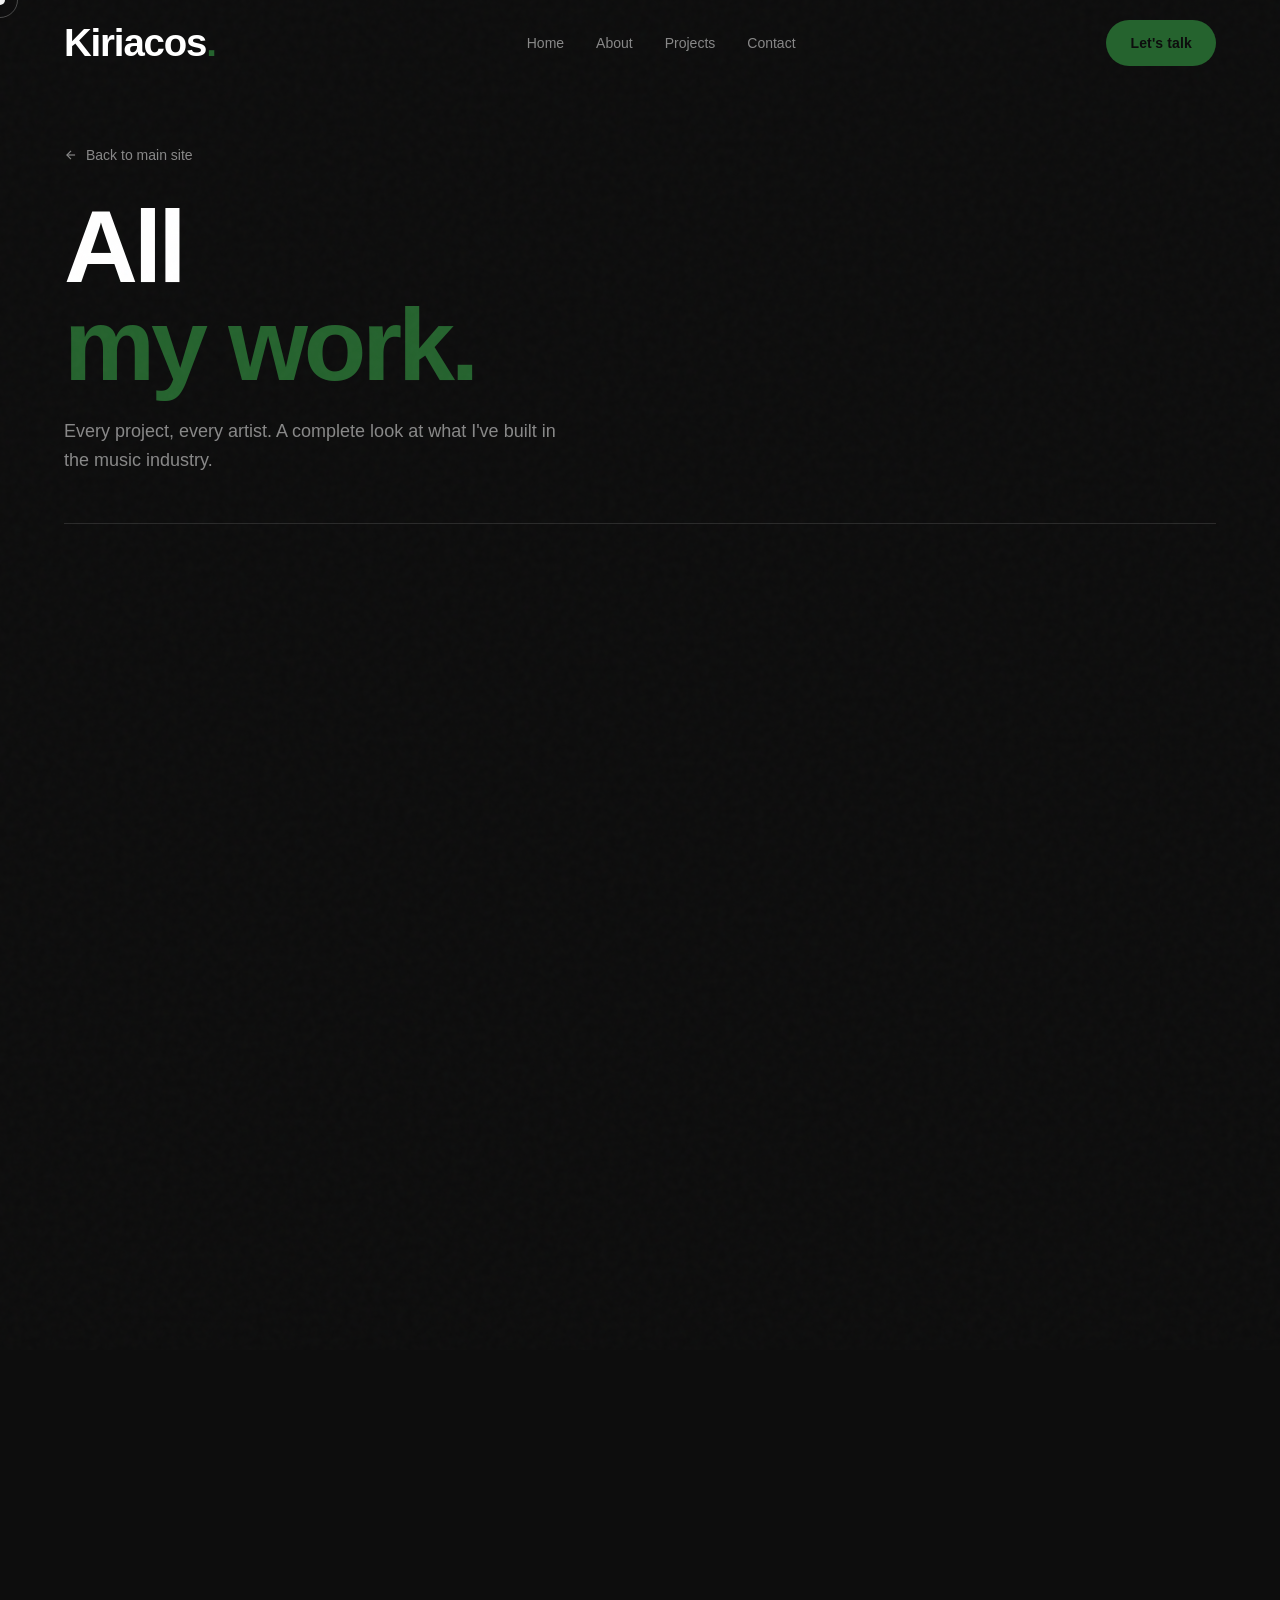
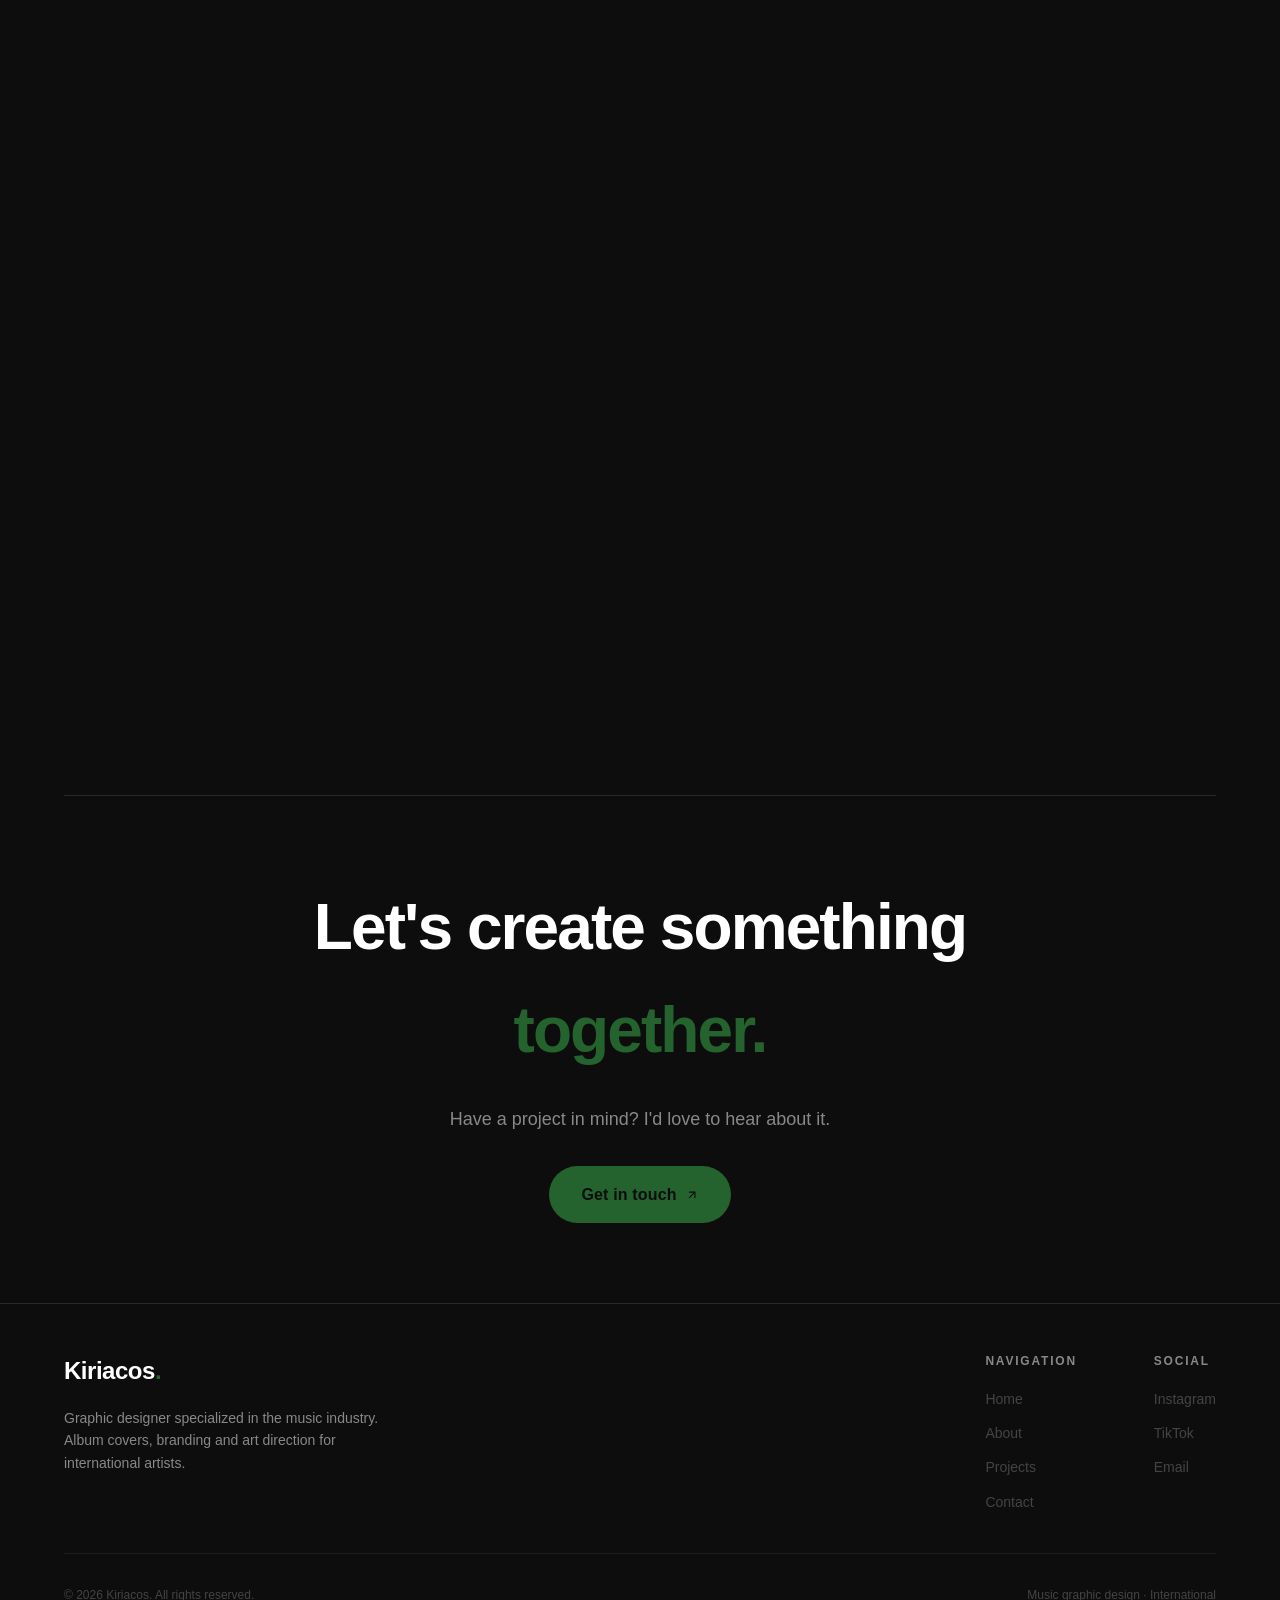
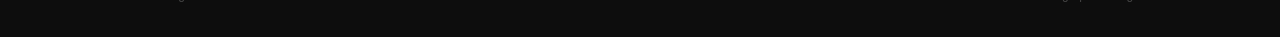
==== work.html @ 5cec8c2b "feat: major structural redesign — full English site + clients grid + work page - Language: full site" ====
<!DOCTYPE html>
<html lang="en">
<head>
  <meta charset="UTF-8" />
  <meta name="viewport" content="width=device-width, initial-scale=1.0" />
  <title>All My Work — Kiriacos</title>
  <meta name="description" content="Complete portfolio of Kiriacos — all album covers, branding systems and art direction for music artists." />

  <!-- CSS -->
  <link rel="stylesheet" href="css/reset.css" />
  <link rel="stylesheet" href="css/variables.css" />
  <link rel="stylesheet" href="css/base.css" />
  <link rel="stylesheet" href="css/components.css" />
  <link rel="stylesheet" href="css/navbar.css" />
  <link rel="stylesheet" href="css/footer.css" />
  <link rel="stylesheet" href="css/work.css" />
</head>
<body>

  <div class="noise" aria-hidden="true"></div>
  <div class="cursor" id="cursor" aria-hidden="true"></div>
  <div class="cursor-ring" id="cursorRing" aria-hidden="true"></div>

  <!-- ═══════════════════════════════════════
       NAVBAR
  ═══════════════════════════════════════ -->
  <header class="navbar" id="navbar" role="banner">
    <div class="container navbar-inner">
      <a href="index.html" class="navbar-logo" aria-label="Kiriacos — Home">
        Kiriacos<span>.</span>
      </a>

      <nav class="navbar-links" aria-label="Main navigation">
        <a href="index.html#home" class="navbar-link">Home</a>
        <a href="index.html#about" class="navbar-link">About</a>
        <a href="index.html#projects" class="navbar-link">Projects</a>
        <a href="index.html#contact" class="navbar-link">Contact</a>
      </nav>

      <div class="navbar-cta">
        <a href="index.html#contact" class="btn btn-primary">Let's talk</a>
        <button class="hamburger" id="hamburger" aria-label="Menu" aria-expanded="false">
          <span class="hamburger-line"></span>
          <span class="hamburger-line"></span>
          <span class="hamburger-line"></span>
        </button>
      </div>
    </div>
  </header>

  <!-- Mobile menu -->
  <nav class="mobile-menu" id="mobileMenu" aria-label="Mobile navigation">
    <a href="index.html#home" class="navbar-link">Home</a>
    <a href="index.html#about" class="navbar-link">About</a>
    <a href="index.html#projects" class="navbar-link">Projects</a>
    <a href="index.html#contact" class="navbar-link">Contact</a>
  </nav>

  <main>

    <!-- ── Page hero ── -->
    <div class="container">
      <div class="work-page-hero reveal">
        <a href="index.html" class="back-link">
          <svg width="14" height="14" viewBox="0 0 24 24" fill="none" stroke="currentColor" stroke-width="2" aria-hidden="true"><line x1="19" y1="12" x2="5" y2="12"/><polyline points="12 19 5 12 12 5"/></svg>
          Back to main site
        </a>
        <h1 class="work-page-title">All<br><span style="color: var(--color-accent);">my work.</span></h1>
        <p class="work-page-subtitle">
          Every project, every artist. A complete look at what I've built in the music industry.
        </p>
      </div>
    </div>

    <!-- ── Artist sections — built by JS ── -->
    <div class="container" id="workSections"></div>

    <!-- ── Footer CTA ── -->
    <div class="container">
      <div class="work-page-footer-cta reveal">
        <h2>Let's create something<br><span style="color: var(--color-accent);">together.</span></h2>
        <p>Have a project in mind? I'd love to hear about it.</p>
        <a href="index.html#contact" class="btn btn-primary" style="font-size: var(--text-base); padding: var(--space-4) var(--space-8);">
          Get in touch
          <svg width="14" height="14" viewBox="0 0 24 24" fill="none" stroke="currentColor" stroke-width="2" aria-hidden="true"><line x1="7" y1="17" x2="17" y2="7"/><polyline points="7 7 17 7 17 17"/></svg>
        </a>
      </div>
    </div>

  </main>

  <!-- ═══════════════════════════════════════
       FOOTER
  ═══════════════════════════════════════ -->
  <footer class="footer" role="contentinfo">
    <div class="container">
      <div class="footer-top">
        <div class="footer-brand">
          <a href="index.html" class="footer-logo" aria-label="Kiriacos — Home">Kiriacos<span>.</span></a>
          <p class="footer-tagline">Graphic designer specialized in the music industry. Album covers, branding and art direction for international artists.</p>
        </div>

        <nav class="footer-nav" aria-label="Footer navigation">
          <div class="footer-nav-group">
            <p class="footer-nav-heading">Navigation</p>
            <a href="index.html#home" class="footer-nav-link">Home</a>
            <a href="index.html#about" class="footer-nav-link">About</a>
            <a href="index.html#projects" class="footer-nav-link">Projects</a>
            <a href="index.html#contact" class="footer-nav-link">Contact</a>
          </div>
          <div class="footer-nav-group">
            <p class="footer-nav-heading">Social</p>
            <a href="https://instagram.com/kiriacospsd" target="_blank" rel="noopener noreferrer" class="footer-nav-link">Instagram</a>
            <a href="https://tiktok.com/@kiriacospsd" target="_blank" rel="noopener noreferrer" class="footer-nav-link">TikTok</a>
            <a href="mailto:kiriacosvrasmatas@gmail.com" class="footer-nav-link">Email</a>
          </div>
        </nav>
      </div>

      <div class="footer-bottom">
        <p class="footer-copy">&copy; 2026 Kiriacos. All rights reserved.</p>
        <p class="footer-made">Music graphic design · International</p>
      </div>
    </div>
  </footer>

  <script src="js/work.js" type="module"></script>
</body>
</html>
---- css/variables.css ----
:root {
  /* Colors */
  --color-bg: #0d0d0d;
  --color-bg-card: #161616;
  --color-bg-elevated: #1c1c1c;
  --color-border: #2a2a2a;
  --color-border-subtle: #1e1e1e;
  --color-text: #ffffff;
  --color-text-muted: #888888;
  --color-text-dim: #444444;
  --color-accent: #25632E;
  --color-accent-hover: #1d4f24;
  --color-accent-light: #2e7a39;
  --color-white: #ffffff;
  --color-success: #25632E;

  /* Typography — Helvetica system stack, no external font dependency */
  --font-display: 'Helvetica Neue', Helvetica, Arial, sans-serif;
  --font-body: 'Helvetica Neue', Helvetica, Arial, sans-serif;

  /* Font sizes */
  --text-xs: 0.75rem;
  --text-sm: 0.875rem;
  --text-base: 1rem;
  --text-lg: 1.125rem;
  --text-xl: 1.25rem;
  --text-2xl: 1.5rem;
  --text-3xl: 2rem;

  /* Spacing */
  --space-1: 0.25rem;
  --space-2: 0.5rem;
  --space-3: 0.75rem;
  --space-4: 1rem;
  --space-5: 1.25rem;
  --space-6: 1.5rem;
  --space-8: 2rem;
  --space-10: 2.5rem;
  --space-12: 3rem;
  --space-16: 4rem;
  --space-20: 5rem;
  --space-24: 6rem;
  --space-32: 8rem;

  /* Layout */
  --container-max: 1320px;
  --container-padding: clamp(1.5rem, 5vw, 4rem);
  --section-padding: clamp(5rem, 10vw, 9rem);

  /* Border radius */
  --radius-sm: 6px;
  --radius-md: 12px;
  --radius-lg: 20px;
  --radius-full: 9999px;

  /* Transitions */
  --ease-smooth: cubic-bezier(0.25, 0.46, 0.45, 0.94);
  --ease-spring: cubic-bezier(0.34, 1.56, 0.64, 1);
  --duration-fast: 200ms;
  --duration-base: 350ms;
  --duration-slow: 600ms;

  /* Shadows */
  --shadow-sm: 0 1px 3px rgba(0, 0, 0, 0.4);
  --shadow-md: 0 4px 20px rgba(0, 0, 0, 0.5);
  --shadow-lg: 0 8px 40px rgba(0, 0, 0, 0.6);
  --shadow-accent: 0 0 30px rgba(37, 99, 46, 0.25);

  /* Z-index */
  --z-base: 1;
  --z-card: 10;
  --z-navbar: 100;
  --z-overlay: 200;
  --z-modal: 300;
  --z-cursor: 9999;
}
---- css/base.css ----
body {
  background-color: var(--color-bg);
  color: var(--color-text);
  font-family: var(--font-body);
  font-size: var(--text-base);
  cursor: none;
}

/* Container */
.container {
  width: 100%;
  max-width: var(--container-max);
  margin: 0 auto;
  padding-inline: var(--container-padding);
}

/* Section */
.section {
  padding-block: var(--section-padding);
}

/* Section header */
.section-label {
  display: inline-flex;
  align-items: center;
  gap: var(--space-2);
  font-size: var(--text-xs);
  font-family: var(--font-body);
  font-weight: 500;
  text-transform: uppercase;
  letter-spacing: 0.15em;
  color: var(--color-text-muted);
  margin-bottom: var(--space-6);
}

.section-label::before {
  content: '';
  display: block;
  width: 20px;
  height: 1px;
  background: var(--color-text-muted);
}

.section-heading {
  font-family: var(--font-display);
  font-size: clamp(2.5rem, 5vw, 4.5rem);
  font-weight: 700;
  line-height: 1.05;
  letter-spacing: -0.02em;
  color: var(--color-text);
}

/* Divider */
.divider {
  width: 100%;
  height: 1px;
  background: linear-gradient(to right, transparent, var(--color-border), transparent);
}

/* Highlight text */
.text-accent {
  color: var(--color-accent);
}

.text-muted {
  color: var(--color-text-muted);
}

/* Scroll reveal */
.reveal {
  opacity: 0;
  transform: translateY(32px);
  transition: opacity var(--duration-slow) var(--ease-smooth),
              transform var(--duration-slow) var(--ease-smooth);
}

.reveal.is-visible {
  opacity: 1;
  transform: translateY(0);
}

.reveal-delay-1 { transition-delay: 100ms; }
.reveal-delay-2 { transition-delay: 200ms; }
.reveal-delay-3 { transition-delay: 300ms; }
.reveal-delay-4 { transition-delay: 400ms; }

/* Selection */
::selection {
  background: var(--color-accent);
  color: var(--color-bg);
}

/* Focus visible */
:focus-visible {
  outline: 2px solid var(--color-accent);
  outline-offset: 3px;
  border-radius: var(--radius-sm);
}

/* Scrollbar */
::-webkit-scrollbar {
  width: 5px;
}
::-webkit-scrollbar-track {
  background: var(--color-bg);
}
::-webkit-scrollbar-thumb {
  background: var(--color-border);
  border-radius: var(--radius-full);
}
::-webkit-scrollbar-thumb:hover {
  background: var(--color-text-muted);
}
---- css/components.css ----
/* ── Buttons ── */
.btn {
  display: inline-flex;
  align-items: center;
  gap: var(--space-2);
  padding: var(--space-3) var(--space-6);
  border-radius: var(--radius-full);
  font-family: var(--font-body);
  font-size: var(--text-sm);
  font-weight: 500;
  letter-spacing: 0.01em;
  transition: all var(--duration-base) var(--ease-smooth);
  position: relative;
  overflow: hidden;
}

.btn-primary {
  background: var(--color-accent);
  color: var(--color-bg);
  font-weight: 600;
}

.btn-primary:hover {
  background: var(--color-accent-hover);
  transform: translateY(-2px);
  box-shadow: var(--shadow-accent);
}

.btn-secondary {
  background: transparent;
  color: var(--color-text);
  border: 1px solid var(--color-border);
}

.btn-secondary:hover {
  border-color: var(--color-text-muted);
  background: var(--color-bg-card);
  transform: translateY(-2px);
}

.btn-ghost {
  color: var(--color-text-muted);
  padding-inline: 0;
  gap: var(--space-3);
}

.btn-ghost:hover {
  color: var(--color-text);
}

.btn-ghost .btn-arrow {
  width: 36px;
  height: 36px;
  border-radius: 50%;
  border: 1px solid var(--color-border);
  display: flex;
  align-items: center;
  justify-content: center;
  transition: all var(--duration-base) var(--ease-smooth);
}

.btn-ghost:hover .btn-arrow {
  border-color: var(--color-text);
  background: var(--color-text);
  color: var(--color-bg);
}

/* ── Badge ── */
.badge {
  display: inline-flex;
  align-items: center;
  gap: var(--space-2);
  padding: var(--space-2) var(--space-4);
  border-radius: var(--radius-full);
  border: 1px solid var(--color-border);
  background: var(--color-bg-card);
  font-size: var(--text-xs);
  font-weight: 500;
  color: var(--color-text-muted);
}

.badge-dot {
  width: 7px;
  height: 7px;
  border-radius: 50%;
  background: var(--color-success);
  animation: pulse-dot 2s ease-in-out infinite;
}

@keyframes pulse-dot {
  0%, 100% { opacity: 1; transform: scale(1); }
  50% { opacity: 0.6; transform: scale(0.85); }
}

/* ── Tag ── */
.tag {
  display: inline-flex;
  align-items: center;
  padding: var(--space-1) var(--space-3);
  border-radius: var(--radius-sm);
  background: var(--color-bg-elevated);
  font-size: var(--text-xs);
  color: var(--color-text-muted);
  font-weight: 500;
  letter-spacing: 0.03em;
  border: 1px solid var(--color-border-subtle);
}

/* ── Stat card ── */
.stat {
  display: flex;
  flex-direction: column;
  gap: var(--space-1);
}

.stat-number {
  font-family: var(--font-display);
  font-size: clamp(2rem, 4vw, 3.5rem);
  font-weight: 700;
  line-height: 1;
  letter-spacing: -0.03em;
  color: var(--color-text);
}

.stat-label {
  font-size: var(--text-xs);
  color: var(--color-text-muted);
  text-transform: uppercase;
  letter-spacing: 0.1em;
  font-weight: 500;
}

/* ── Skill pill ── */
.skill-pill {
  display: inline-flex;
  align-items: center;
  gap: var(--space-2);
  padding: var(--space-2) var(--space-4);
  border: 1px solid var(--color-border);
  border-radius: var(--radius-full);
  font-size: var(--text-sm);
  color: var(--color-text-muted);
  transition: all var(--duration-fast) var(--ease-smooth);
}

.skill-pill:hover {
  border-color: var(--color-accent);
  color: var(--color-accent);
}

/* ── Custom cursor ── */
.cursor {
  position: fixed;
  width: 10px;
  height: 10px;
  background: var(--color-white);
  border-radius: 50%;
  pointer-events: none;
  z-index: var(--z-cursor);
  transform: translate(-50%, -50%);
  transition: transform 80ms linear, width 300ms var(--ease-smooth),
              height 300ms var(--ease-smooth), background 300ms var(--ease-smooth);
  mix-blend-mode: difference;
}

.cursor.is-hovering {
  width: 40px;
  height: 40px;
  background: var(--color-accent);
}

.cursor-ring {
  position: fixed;
  width: 36px;
  height: 36px;
  border: 1px solid rgba(255, 255, 255, 0.25);
  border-radius: 50%;
  pointer-events: none;
  z-index: var(--z-cursor);
  transform: translate(-50%, -50%);
  transition: transform 400ms var(--ease-smooth), opacity 300ms ease,
              width 300ms var(--ease-smooth), height 300ms var(--ease-smooth);
}

.cursor-ring.is-hovering {
  width: 60px;
  height: 60px;
  opacity: 0.5;
  border-color: rgba(37, 99, 46, 0.6);
}

/* ── Noise overlay ── */
.noise {
  position: fixed;
  inset: -50%;
  width: 200%;
  height: 200%;
  background-image: url("data:image/svg+xml,%3Csvg viewBox='0 0 256 256' xmlns='http://www.w3.org/2000/svg'%3E%3Cfilter id='noise'%3E%3CfeTurbulence type='fractalNoise' baseFrequency='0.9' numOctaves='4' stitchTiles='stitch'/%3E%3C/filter%3E%3Crect width='100%25' height='100%25' filter='url(%23noise)'/%3E%3C/svg%3E");
  opacity: 0.025;
  pointer-events: none;
  z-index: var(--z-base);
  animation: noise-drift 8s steps(2) infinite;
}

@keyframes noise-drift {
  0%   { transform: translate(0, 0); }
  25%  { transform: translate(-5%, 3%); }
  50%  { transform: translate(3%, -4%); }
  75%  { transform: translate(-3%, 5%); }
  100% { transform: translate(0, 0); }
}
---- css/navbar.css ----
.navbar {
  position: fixed;
  top: 0;
  left: 0;
  right: 0;
  z-index: var(--z-navbar);
  padding-block: var(--space-5);
  transition: padding var(--duration-base) var(--ease-smooth),
              background var(--duration-base) var(--ease-smooth),
              border-color var(--duration-base) var(--ease-smooth),
              box-shadow var(--duration-base) var(--ease-smooth);
  border-bottom: 1px solid transparent;
}

.navbar.scrolled {
  padding-block: var(--space-4);
  background: rgba(13, 13, 13, 0.85);
  backdrop-filter: blur(20px);
  -webkit-backdrop-filter: blur(20px);
  border-bottom-color: var(--color-border-subtle);
  box-shadow: 0 1px 40px rgba(0, 0, 0, 0.4);
}

.navbar-inner {
  display: flex;
  align-items: center;
  justify-content: space-between;
  gap: var(--space-8);
}

/* Logo */
.navbar-logo {
  font-family: var(--font-display);
  font-size: clamp(1.6rem, 3vw, 2.4rem);
  font-weight: 700;
  letter-spacing: -0.03em;
  color: var(--color-text);
  transition: color var(--duration-fast) var(--ease-smooth);
  line-height: 1;
}

.navbar-logo span {
  color: var(--color-accent);
}

/* Nav links */
.navbar-links {
  display: flex;
  align-items: center;
  gap: var(--space-8);
}

.navbar-link {
  font-size: var(--text-sm);
  font-weight: 450;
  color: var(--color-text-muted);
  transition: color var(--duration-fast) var(--ease-smooth);
  position: relative;
}

.navbar-link::after {
  content: '';
  position: absolute;
  bottom: -3px;
  left: 0;
  right: 0;
  height: 1px;
  background: var(--color-accent);
  transform: scaleX(0);
  transform-origin: right;
  transition: transform var(--duration-base) var(--ease-smooth);
}

.navbar-link:hover,
.navbar-link.active {
  color: var(--color-text);
}

.navbar-link:hover::after,
.navbar-link.active::after {
  transform: scaleX(1);
  transform-origin: left;
}

/* CTA */
.navbar-cta {
  display: flex;
  align-items: center;
  gap: var(--space-4);
}

/* Hamburger */
.hamburger {
  display: none;
  flex-direction: column;
  gap: 5px;
  width: 28px;
  cursor: pointer;
  padding: var(--space-1);
}

.hamburger-line {
  height: 1.5px;
  background: var(--color-text);
  border-radius: 2px;
  transition: all var(--duration-base) var(--ease-smooth);
  transform-origin: center;
}

.hamburger.active .hamburger-line:nth-child(1) {
  transform: translateY(6.5px) rotate(45deg);
}

.hamburger.active .hamburger-line:nth-child(2) {
  opacity: 0;
  transform: scaleX(0);
}

.hamburger.active .hamburger-line:nth-child(3) {
  transform: translateY(-6.5px) rotate(-45deg);
}

/* Mobile menu */
.mobile-menu {
  position: fixed;
  inset: 0;
  background: var(--color-bg);
  z-index: calc(var(--z-navbar) - 1);
  display: flex;
  flex-direction: column;
  align-items: center;
  justify-content: center;
  gap: var(--space-8);
  opacity: 0;
  pointer-events: none;
  transform: translateY(-20px);
  transition: opacity var(--duration-base) var(--ease-smooth),
              transform var(--duration-base) var(--ease-smooth);
}

.mobile-menu.open {
  opacity: 1;
  pointer-events: all;
  transform: translateY(0);
}

.mobile-menu .navbar-link {
  font-family: var(--font-display);
  font-size: clamp(2rem, 8vw, 4rem);
  font-weight: 700;
  color: var(--color-text);
  letter-spacing: -0.02em;
}

.mobile-menu .navbar-link::after {
  display: none;
}

/* Responsive */
@media (max-width: 768px) {
  .navbar-links,
  .navbar-cta .btn {
    display: none;
  }

  .hamburger {
    display: flex;
  }
}
---- css/footer.css ----
.footer {
  border-top: 1px solid var(--color-border);
  padding-block: var(--space-12) var(--space-8);
}

.footer-top {
  display: flex;
  align-items: flex-start;
  justify-content: space-between;
  gap: var(--space-12);
  padding-bottom: var(--space-10);
  margin-bottom: var(--space-8);
  border-bottom: 1px solid var(--color-border-subtle);
  flex-wrap: wrap;
}

.footer-brand {
  display: flex;
  flex-direction: column;
  gap: var(--space-4);
  max-width: 320px;
}

.footer-logo {
  font-family: var(--font-display);
  font-size: var(--text-2xl);
  font-weight: 700;
  letter-spacing: -0.02em;
  color: var(--color-text);
}

.footer-logo span {
  color: var(--color-accent);
}

.footer-tagline {
  font-size: var(--text-sm);
  color: var(--color-text-muted);
  line-height: 1.6;
}

.footer-nav {
  display: flex;
  gap: clamp(2rem, 6vw, 5rem);
  flex-wrap: wrap;
}

.footer-nav-group {
  display: flex;
  flex-direction: column;
  gap: var(--space-3);
}

.footer-nav-heading {
  font-size: var(--text-xs);
  text-transform: uppercase;
  letter-spacing: 0.15em;
  color: var(--color-text-muted);
  font-weight: 600;
  margin-bottom: var(--space-1);
}

.footer-nav-link {
  font-size: var(--text-sm);
  color: var(--color-text-dim);
  transition: color var(--duration-fast) var(--ease-smooth);
}

.footer-nav-link:hover {
  color: var(--color-text);
}

/* Bottom bar */
.footer-bottom {
  display: flex;
  align-items: center;
  justify-content: space-between;
  flex-wrap: wrap;
  gap: var(--space-4);
}

.footer-copy {
  font-size: var(--text-xs);
  color: var(--color-text-dim);
}

.footer-made {
  font-size: var(--text-xs);
  color: var(--color-text-dim);
  display: flex;
  align-items: center;
  gap: var(--space-1);
}

.footer-made .heart {
  color: #ef4444;
}

@media (max-width: 768px) {
  .footer-top {
    flex-direction: column;
    gap: var(--space-8);
  }

  .footer-bottom {
    flex-direction: column;
    align-items: flex-start;
    gap: var(--space-2);
  }
}
---- css/work.css ----
/* ── work.html — All My Work page ── */

.work-page-hero {
  padding-top: calc(80px + var(--space-16));
  padding-bottom: var(--space-12);
  border-bottom: 1px solid var(--color-border);
}

.work-page-hero .back-link {
  display: inline-flex;
  align-items: center;
  gap: var(--space-2);
  font-size: var(--text-sm);
  color: var(--color-text-muted);
  margin-bottom: var(--space-8);
  transition: color var(--duration-fast) var(--ease-smooth);
}

.work-page-hero .back-link:hover {
  color: var(--color-text);
}

.work-page-title {
  font-family: var(--font-display);
  font-size: clamp(3rem, 8vw, 7rem);
  font-weight: 700;
  letter-spacing: -0.04em;
  line-height: 0.95;
  color: var(--color-text);
  margin-bottom: var(--space-6);
}

.work-page-subtitle {
  font-size: var(--text-lg);
  color: var(--color-text-muted);
  max-width: 500px;
}

/* ── Artist sections ── */
.work-section {
  padding-block: clamp(3rem, 6vw, 5rem);
  border-bottom: 1px solid var(--color-border);
}

.work-section:last-child {
  border-bottom: none;
}

.work-section-header {
  display: flex;
  align-items: flex-end;
  justify-content: space-between;
  gap: var(--space-6);
  margin-bottom: var(--space-8);
  flex-wrap: wrap;
}

.work-section-left {
  display: flex;
  flex-direction: column;
  gap: var(--space-2);
}

.work-section-artist {
  font-family: var(--font-display);
  font-size: clamp(2rem, 5vw, 4rem);
  font-weight: 700;
  letter-spacing: -0.03em;
  color: var(--color-text);
  line-height: 1;
}

.work-section-meta {
  display: flex;
  align-items: center;
  gap: var(--space-3);
  flex-wrap: wrap;
}

.work-section-count {
  font-size: var(--text-xs);
  color: var(--color-text-dim);
  letter-spacing: 0.08em;
}

/* ── Work image grid (YouTube-style) ── */
.work-grid {
  display: grid;
  grid-template-columns: repeat(4, 1fr);
  gap: var(--space-3);
}

.work-thumb {
  position: relative;
  border-radius: var(--radius-md);
  overflow: hidden;
  background: var(--color-bg-card);
  aspect-ratio: 4/3;
  cursor: none;
}

.work-thumb img {
  width: 100%;
  height: 100%;
  object-fit: cover;
  display: block;
  transition: transform var(--duration-base) var(--ease-smooth);
}

.work-thumb:hover img {
  transform: scale(1.05);
}

.work-thumb-overlay {
  position: absolute;
  inset: 0;
  background: rgba(0, 0, 0, 0);
  transition: background var(--duration-fast) var(--ease-smooth);
  display: flex;
  align-items: flex-end;
  padding: var(--space-3);
}

.work-thumb:hover .work-thumb-overlay {
  background: rgba(0, 0, 0, 0.55);
}

.work-thumb-label {
  font-size: var(--text-xs);
  color: rgba(255,255,255,0);
  font-weight: 500;
  letter-spacing: 0.04em;
  transition: color var(--duration-fast) var(--ease-smooth);
  line-height: 1.3;
}

.work-thumb:hover .work-thumb-label {
  color: rgba(255,255,255,0.9);
}

/* Featured thumb (first of each section, larger) */
.work-thumb.featured {
  grid-column: span 2;
  grid-row: span 2;
  aspect-ratio: unset;
}

/* ── Page footer ── */
.work-page-footer-cta {
  padding-block: var(--space-20);
  text-align: center;
  border-top: 1px solid var(--color-border);
}

.work-page-footer-cta h2 {
  font-family: var(--font-display);
  font-size: clamp(2rem, 5vw, 4rem);
  font-weight: 700;
  letter-spacing: -0.03em;
  color: var(--color-text);
  margin-bottom: var(--space-6);
}

.work-page-footer-cta p {
  color: var(--color-text-muted);
  margin-bottom: var(--space-8);
  font-size: var(--text-lg);
}

/* Responsive */
@media (max-width: 1024px) {
  .work-grid {
    grid-template-columns: repeat(3, 1fr);
  }

  .work-thumb.featured {
    grid-column: span 2;
  }
}

@media (max-width: 768px) {
  .work-grid {
    grid-template-columns: repeat(2, 1fr);
  }

  .work-thumb.featured {
    grid-column: span 2;
    grid-row: span 1;
  }
}

@media (max-width: 480px) {
  .work-grid {
    grid-template-columns: 1fr;
  }

  .work-thumb.featured {
    grid-column: span 1;
  }
}
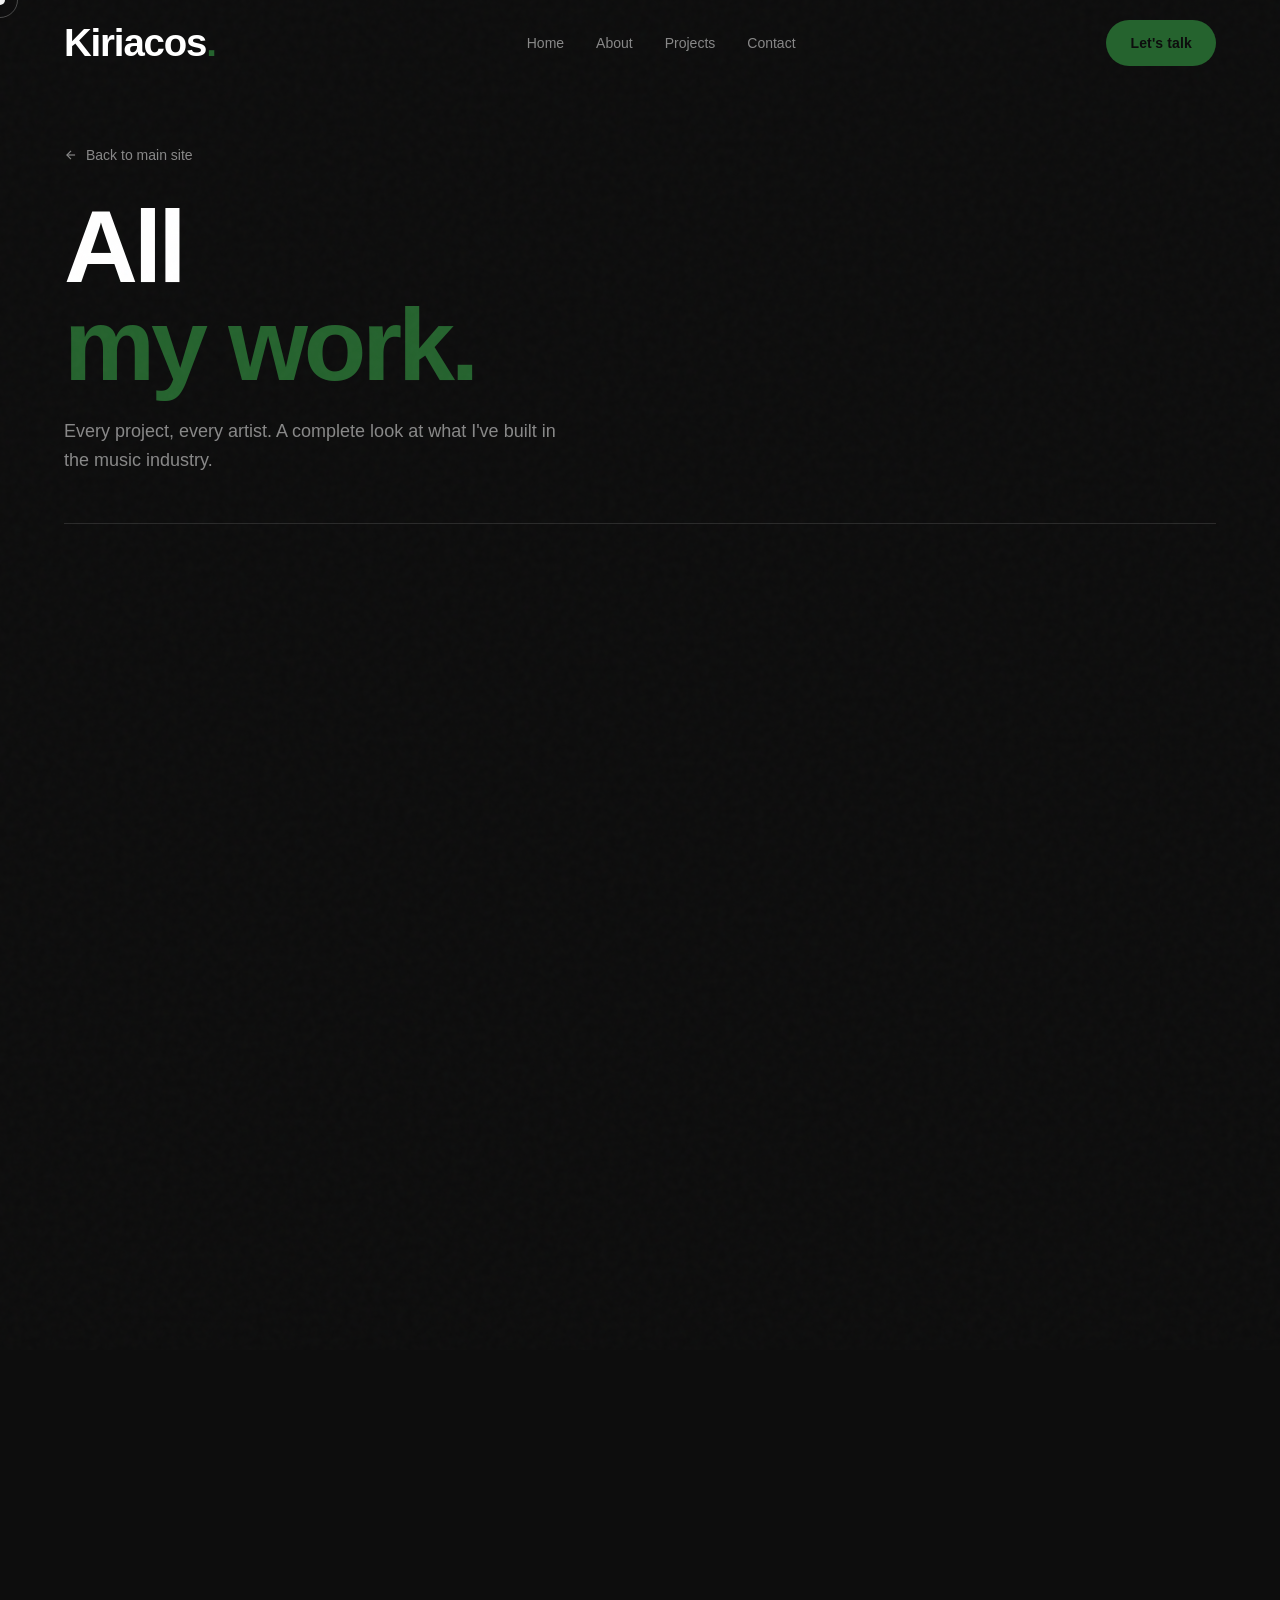
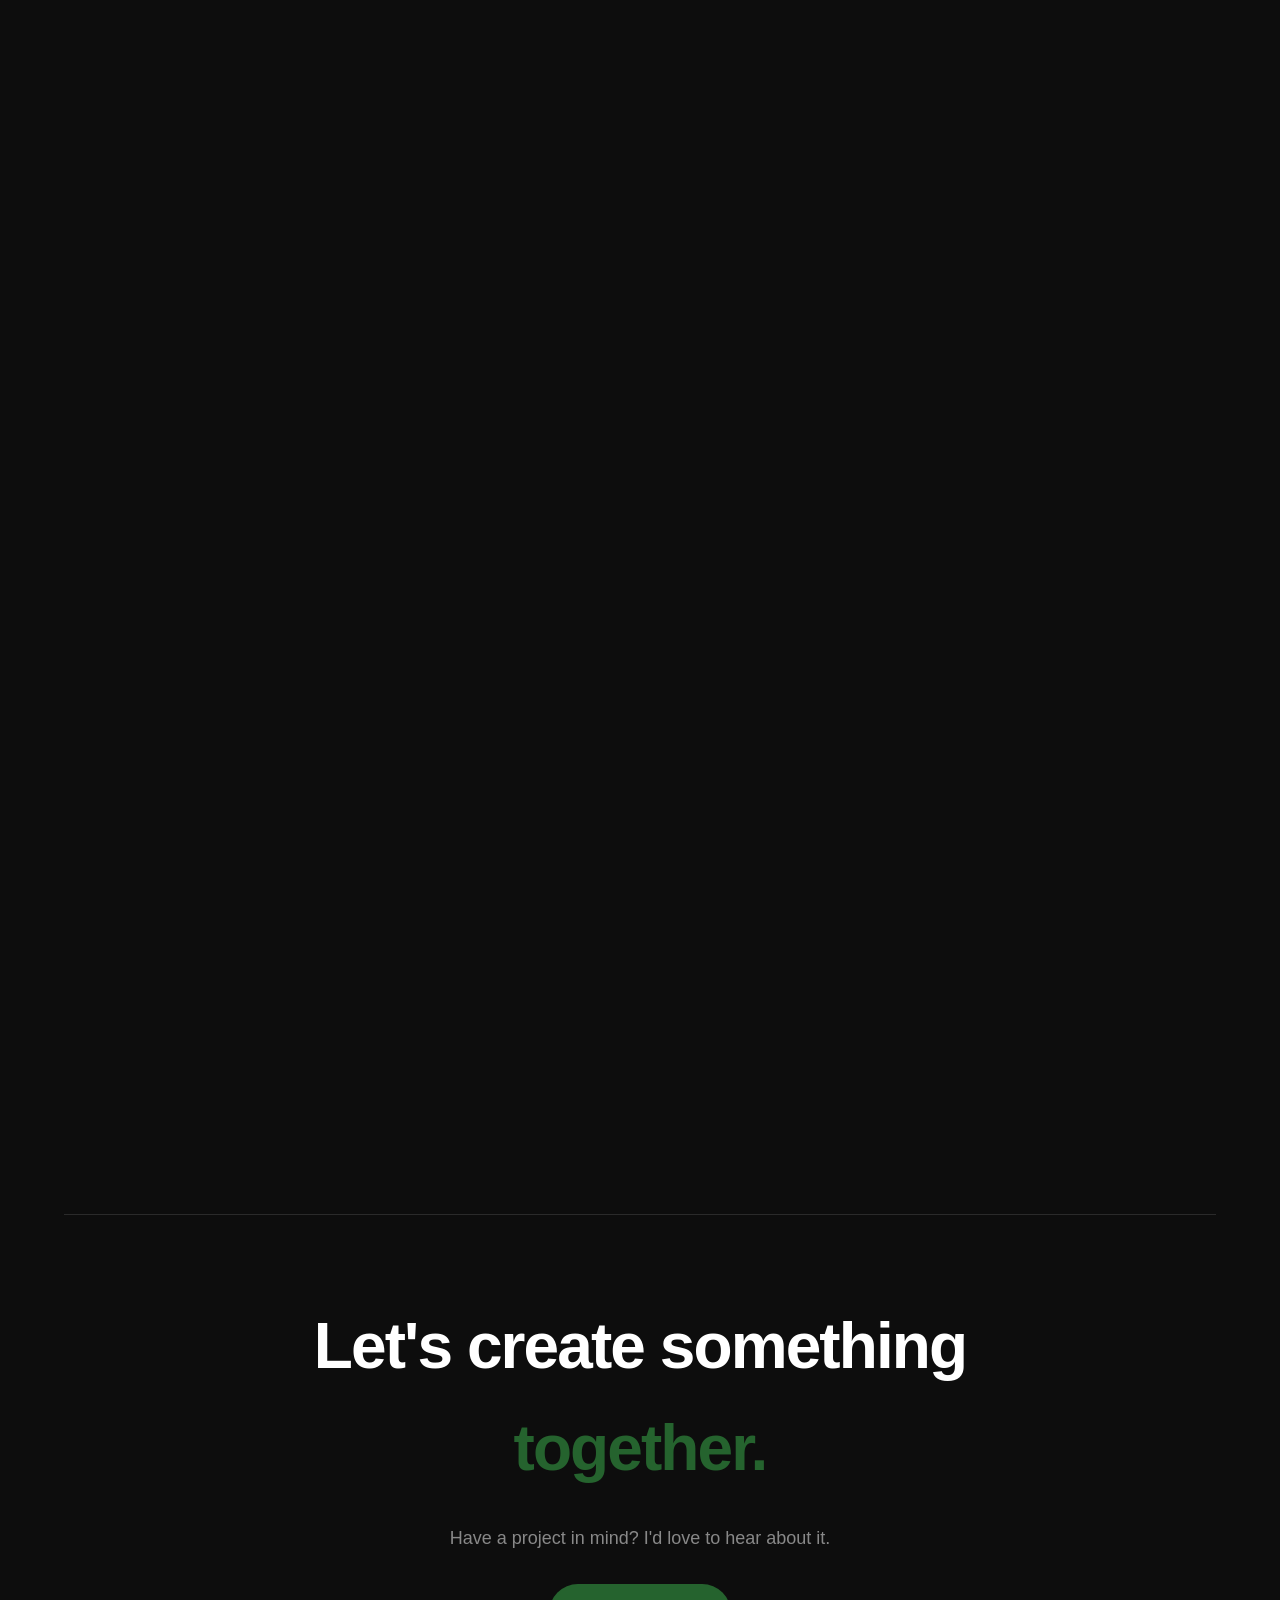
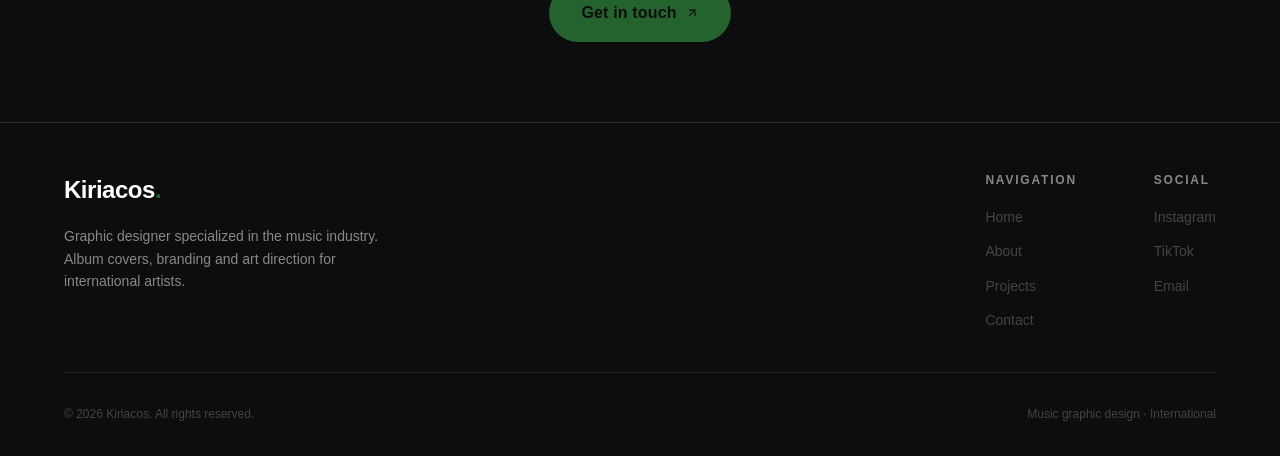
==== commit 2e1a39dd: "feat: lightbox image viewer + same-tab work page navigation - Remove target="_blank" from "All my wo" ====
--- a/work.html
+++ b/work.html
@@ -14,6 +14,7 @@
   <link rel="stylesheet" href="css/navbar.css" />
   <link rel="stylesheet" href="css/footer.css" />
   <link rel="stylesheet" href="css/work.css" />
+  <link rel="stylesheet" href="css/lightbox.css" />
 </head>
 <body>
 
@@ -124,6 +125,14 @@
     </div>
   </footer>
 
+  <!-- Lightbox -->
+  <div class="lightbox" id="lightbox" role="dialog" aria-modal="true" aria-label="Image viewer">
+    <button class="lightbox-close" id="lightboxClose" aria-label="Close">
+      <svg width="16" height="16" viewBox="0 0 24 24" fill="none" stroke="currentColor" stroke-width="2" aria-hidden="true"><line x1="18" y1="6" x2="6" y2="18"/><line x1="6" y1="6" x2="18" y2="18"/></svg>
+    </button>
+    <img class="lightbox-img" id="lightboxImg" src="" alt="" />
+  </div>
+
   <script src="js/work.js" type="module"></script>
 </body>
 </html>
